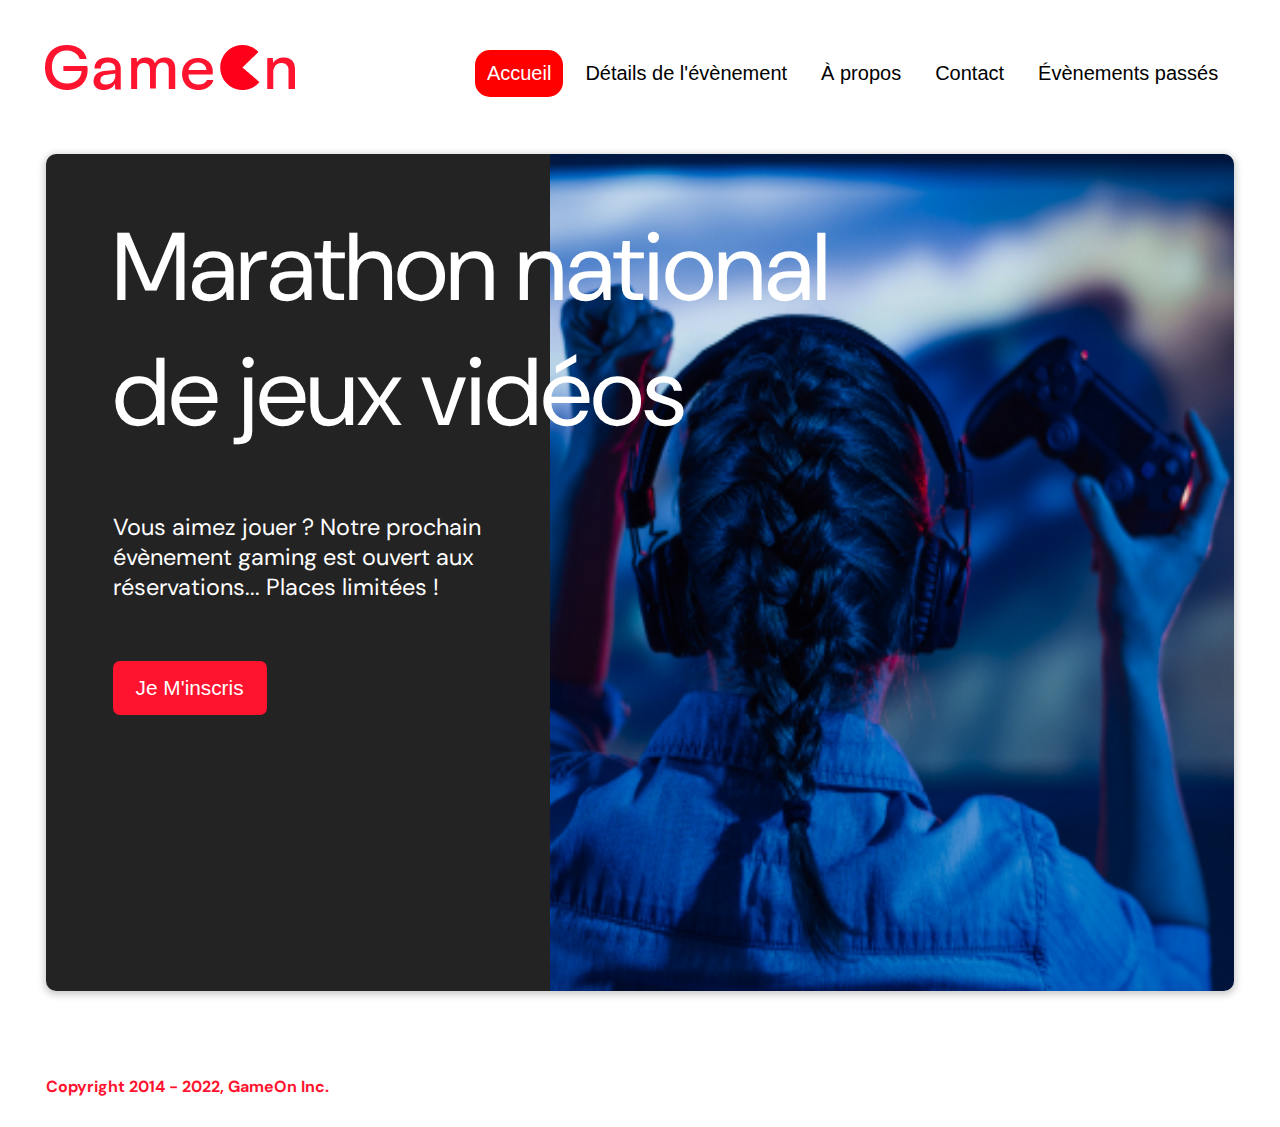
==== GameOn-website-FR-master/starterOnly/index.html @ da329131 "Add files via upload" ====
<!DOCTYPE html>
<html lang="en">
  <head>
    <meta charset="utf-8" />
    <title>Reservation</title>
    <meta name="viewport" content="width=device-width,initial-scale=1" />
    <link rel="stylesheet" href="modal.css" />
    <link rel="stylesheet" href="https://cdnjs.cloudflare.com/ajax/libs/font-awesome/4.7.0/css/font-awesome.min.css">
    <link
      href="https://fonts.googleapis.com/css?family=DM+Sans"
      rel="stylesheet"
    />
  </head>
  <body>
    <div class="topnav" id="myTopnav">
      <div class="header-logo">
      <img alt="logo" src="Logo.png" width="auto" height="auto" />
    </div>
    <div class="main-navbar">
      
      <a href="#" class="active"><span>Accueil</span></a>
      <a href="#"><span>Détails de l'évènement</span></a>
      <a href="#"><span>À propos</span></a>
      <a href="#"><span>Contact</span></a>
      <a href="#"><span>Évènements passés</span></a>
      <a href="javascript:void(0);" class="icon" onclick="editNav()">
        <i class="fa fa-bars"></i>
      </a>
    </div>
    </div>
  </div>
    <main>
      <div class="hero-section">
        <div class="hero-content">
          <h1 class="hero-headline">
            Marathon national<br>
            de jeux vidéos
          </h1>
          <p class="hero-text">
            Vous aimez jouer ? Notre prochain évènement gaming est ouvert
            aux réservations... Places limitées !
          </p>
          <button class="btn-signup modal-btn">
            je m'inscris
          </button>
        </div>
        <div class="hero-img">
          <img src="./bg_img.jpg" alt="img" />
        </div>
        <button class="btn-signup modal-btn">
          je m'inscris
        </button>
      </div>

      <div class="bground">
        <div class="content">
          <span class="close"></span>
          <div class="modal-body">
            <form
              name="reserve"
              action="index.html"
              method="get"              
              id="form">
              <div
                class="formData">
                <label>Prénom</label><br>
                <input
                  class="text-control"
                  type="text"
                  id="first"
                  name="first"                  
                /><br>
                <div class="msg_firstname"></div>
              </div>
              <div
                class="formData">
                <label>Nom</label><br>
                <input
                  class="text-control"
                  type="text"
                  id="last"
                  name="last"
                /><br>
              </div>
              <div
                class="formData">
                <label>E-mail</label><br>
                <input
                  class="text-control"
                  type="email"
                  id="email"
                  name="email"
                /><br>
              </div>
              <div
                class="formData">
                <label>Date de naissance</label><br>
                <input
                  class="text-control"
                  type="date"
                  id="birthdate"
                  name="birthdate"
                /><br>
              </div>
              <div
                class="formData">
                <label>À combien de tournois GameOn avez-vous déjà participé ?</label><br>
                <input type="number" class="text-control" id="quantity" name="quantity" min="0" max="99">
              </div>
              <p class="text-label">A quel tournoi souhaitez-vous participer cette année ?</p>
              <div
                class="formData">
                <input
                  class="checkbox-input"
                  type="radio"
                  id="location1"
                  name="location"
                  value="New York"
                />
                <label class="checkbox-label" for="location1">
                  <span class="checkbox-icon"></span>
                  New York</label
                >
                <input
                  class="checkbox-input"
                  type="radio"
                  id="location2"
                  name="location"
                  value="San Francisco"
                />
                <label class="checkbox-label" for="location2">
                  <span class="checkbox-icon"></span>
                  San Francisco</label
                >
                <input
                  class="checkbox-input"
                  type="radio"
                  id="location3"
                  name="location"
                  value="Seattle"
                />
                <label class="checkbox-label" for="location3">
                  <span class="checkbox-icon"></span>
                  Seattle</label
                >
                <input
                  class="checkbox-input"
                  type="radio"
                  id="location4"
                  name="location"
                  value="Chicago"
                />
                <label class="checkbox-label" for="location4">
                  <span class="checkbox-icon"></span>
                  Chicago</label
                >
                <input
                  class="checkbox-input"
                  type="radio"
                  id="location5"
                  name="location"
                  value="Boston"
                />
                <label class="checkbox-label" for="location5">
                  <span class="checkbox-icon"></span>
                  Boston</label
                >
                <input
                  class="checkbox-input"
                  type="radio"
                  id="location6"
                  name="location"
                  value="Portland"
                />
                <label class="checkbox-label" for="location6">
                  <span class="checkbox-icon"></span>
                  Portland</label
                >
              </div>

              <div
                class="formData">
                <input
                  class="checkbox-input"
                  type="checkbox"
                  id="checkbox1"
                  checked
                />
                <label class="checkbox2-label" for="checkbox1">
                  <span class="checkbox-icon"></span>
                  J'ai lu et accepté les conditions d'utilisation.
                </label>
                <br>
                <input class="checkbox-input" type="checkbox" id="checkbox2" />
                <label class="checkbox2-label" for="checkbox2">
                  <span class="checkbox-icon"></span>
                  Je Je souhaite être prévenu des prochains évènements.
                </label>
                <br>
              </div>
              <input
                class="btn-submit"
                type="submit"
                class="button"
                value="C'est parti"
              />
            </form>
          </div>
        </div>
      </div>
    </main>
    <footer>
      <p class="copyrights">
        Copyright 2014 - 2022, GameOn Inc.
      </p>
    </footer>
    <script src="modal.js"></script>
  </body>
</html>
---- GameOn-website-FR-master/starterOnly/modal.css ----
:root {
  --font-default: "DM Sans", Arial, Helvetica, sans-serif;
  --font-slab: var(--font-default);
  --modal-duration: 0.8s;
}
* {
  box-sizing: border-box;
  margin: 0;
  padding: 0;
}
/* Landing Page */

body {
  margin: 0;
  display: flex;
  flex-direction: column;
  background-image: url("background.png");
  font-family: var(--font-default);
  font-size: 18px;
  max-width: 1300px;
  margin: 0 auto;
}

p {
  margin-bottom: 0;
  padding: 0.5vw;
}

img {
  padding-right: 1rem;
}

.topnav {
  overflow: hidden;
  margin: 3.5%;
}
.header-logo {
    float: left;
}
.main-navbar {
    float: right;
}
.topnav a {
  float: left;
  display: block;
  color: #000000;
  text-align: center;
  padding: 12px 12px;
  margin: 5px;
  text-decoration: none;
  font-size: 20px;
  font-family: Roboto, sans-serif;
}

.topnav a:hover {
  background-color: #ff0000;
  color: #ffffff;
  border-radius: 15px;
}

.topnav a.active {
  background-color: #ff0000;
  color: #ffffff;
  border-radius: 15px;
}

.topnav .icon {
  display: none;
}

@media screen and (max-width: 768px) {
  .topnav a {display: none;}
  .topnav a.icon {
    float: right;
    display: block;
  }
}

@media screen and (max-width: 768px) {
  .topnav.responsive {position: relative;}
  .topnav.responsive .icon {
    position: absolute;
    right: 0;
    top: 0;
  }
  .topnav.responsive a {
    float: none;
    display: block;
    text-align: left;
  }
}



 @media screen and (max-width: 540px) {
  .topnav a {display: none;}
  .topnav a.icon {
    float: right;
    display: block;
    margin-top: -15px;
  }
} 

main {
  font-size: 130%;
  font-weight: bolder;
  color: black;
  padding-top: 0.5vw;
  padding-left: 2vw;
  padding-right: 2vw;
  margin: 1px 20px 15px;
  border-radius: 2rem;
  text-align: justify;


}

.modal-btn {
  font-size: 145%;
  background: #fe142f;
  display: flex;
  margin: auto;
  padding: 2em;
  color: #fff;
  padding: 0.75rem 2.5rem;
  border-radius: 1rem;
  cursor: pointer;
}

.modal-btn:hover {
  background: #3876ac;
}

.footer {
  margin: 20px;
  padding: 10px;
  font-family: var(--font-slab);
}

/* Modal form */

.button {
  background: #fe142f;
  margin-top: 0.5em;
  padding: 1em;
  color: #fff;
  border-radius: 15px;
  cursor: pointer;
  font-size: 16px;
}

.button:hover {
  background: #3876ac;
}

.smFont {
  font-size: 16px;
}

.bground {
  display: none;
  position: fixed;
  z-index: 1;
  left: 0;
  top: 0;
  height: 100%;
  width: 100%;
  overflow: auto;
  background-color: rgba(26, 39, 156, 0.4);
}

.content {
  margin: 5% auto;
  width: 100%;
  max-width: 500px;
  animation-name: modalopen;
  animation-duration: var(--modal-duration);
  background: #232323;
  border-radius: 10px;
  overflow: hidden;
  position: relative;
  color: #fff;
  padding-top: 10px;
}

.modal-body {
  padding: 15px 8%;
  margin: 15px auto;
}

label {
  font-family: var(--font-default);
  font-size: 17px;
  font-weight: normal;
  display: inline-block;
  margin-bottom: 11px;
}
input {
  padding: 8px;
  border: 0.8px solid #ccc;
  outline: none;
}
.text-control {
  margin: 0;
  padding: 8px;
  width: 100%;
  border-radius: 8px;
  font-size: 20px;
  height: 48px;
}
.formData[data-error]::after {
  content: attr(data-error);
  font-size: 0.4em;
  color: #e54858;
  display: block;
  margin-top: 7px;
  margin-bottom: 7px;
  text-align: right;
  line-height: 0.3;
  opacity: 0;
  transition: 0.3s;
}
.formData[data-error-visible="true"]::after {
  opacity: 1;
}
.formData[data-error-visible="true"] .text-control {
  border: 2px solid #e54858;
}
/* 
input[data-error]::after {
    content: attr(data-error);
    font-size: 0.4em;
    color: red;
} */
.checkbox-label,
.checkbox2-label {
  position: relative;
  margin-left: 36px;
  font-size: 12px;
  font-weight: normal;
}
.checkbox-label .checkbox-icon,
.checkbox2-label .checkbox-icon {
  display: block;
  width: 20px;
  height: 20px;
  border: 2px solid #279e7a;
  border-radius: 50%;
  text-indent: 29px;
  white-space: nowrap;
  position: absolute;
  left: -30px;
  top: -1px;
  transition: 0.3s;
}
.checkbox-label .checkbox-icon::after,
.checkbox2-label .checkbox-icon::after {
  content: "";
  width: 13px;
  height: 13px;
  background-color: #279e7a;
  border-radius: 50%;
  text-indent: 29px;
  white-space: nowrap;
  position: absolute;
  left: 50%;
  top: 50%;
  transform: translate(-50%, -50%);
  transition: 0.3s;
  opacity: 0;
}
.checkbox-input {
  display: none;
}
.checkbox-input:checked + .checkbox-label .checkbox-icon::after,
.checkbox-input:checked + .checkbox2-label .checkbox-icon::after {
  opacity: 1;
}
.checkbox-input:checked + .checkbox2-label .checkbox-icon {
  background: #279e7a;
}
.checkbox2-label .checkbox-icon {
  border-radius: 4px;
  border: 0;
  background: #c4c4c4;
}
.checkbox2-label .checkbox-icon::after {
  width: 7px;
  height: 4px;
  border-radius: 2px;
  background: transparent;
  border: 2px solid transparent;
  border-bottom-color: #fff;
  border-left-color: #fff;
  transform: rotate(-55deg);
  left: 21%;
  top: 19%;
}
.close {
  position: absolute;
  right: 15px;
  top: 15px;
  width: 32px;
  height: 32px;
  opacity: 1;
  cursor: pointer;
  transform: scale(0.7);
}
.close:before,
.close:after {
  position: absolute;
  left: 15px;
  content: " ";
  height: 33px;
  width: 3px;
  background-color: #fff;
}
.close:before {
  transform: rotate(45deg);
}
.close:after {
  transform: rotate(-45deg);
}
.btn-submit,
.btn-signup {
  background: #fe142f;
  display: block;
  margin: 0 auto;
  border-radius: 7px;
  font-size: 1rem;
  padding: 12px 82px;
  color: #fff;
  cursor: pointer;
  border: 0;
}
/* custom select styles */
.custom-select {
  position: relative;
  font-family: Arial;
  font-size: 1.1rem;
  font-weight: normal;
}

.custom-select select {
  display: none;
}
.select-selected {
  background-color: #fff;
}

/* Style the arrow inside the select element: */
.select-selected:after {
  position: absolute;
  content: "";
  top: 10px;
  right: 13px;
  width: 11px;
  height: 11px;
  border: 3px solid transparent;
  border-bottom-color: #f00;
  border-left-color: #f00;
  transform: rotate(-48deg);
  border-radius: 5px 0 5px 0;
}

/* Point the arrow upwards when the select box is open (active): */
.select-selected.select-arrow-active:after {
  transform: rotate(135deg);
  top: 13px;
}

.select-items div,
.select-selected {
  color: #000;
  padding: 11px 16px;
  border: 1px solid transparent;
  border-color: transparent transparent rgba(0, 0, 0, 0.1) transparent;
  cursor: pointer;
  border-radius: 8px;
  height: 48px;
}

/* Style items (options): */
.select-items {
  position: absolute;
  background-color: #fff;
  top: 89%;
  left: 0;
  right: 0;
  z-index: 99;
}

/* Hide the items when the select box is closed: */
.select-hide {
  display: none;
}

.select-items div:hover,
.same-as-selected {
  background-color: rgba(0, 0, 0, 0.1);
}
/* custom select end */
.text-label {
  font-weight: normal;
  font-size: 16px;
}
.hero-section {
  min-height: 93vh;
  border-radius: 10px;
  display: grid;
  grid-template-columns: repeat(12, 1fr);
  overflow: hidden;
  box-shadow: 0 2px 7px 2px rgba(0, 0, 0, 0.2);
  margin-bottom: 10px;
}
.hero-content {
  padding: 51px 67px;
  grid-column: span 4;
  background: #232323;
  color: #fff;
  position: relative;
  text-align: left;
  min-width: 424px;
}
.hero-content::after {
  content: "";
  width: 100%;
  height: 100%;
  background: #232323;
  position: absolute;
  right: -80px;
  top: 0;
}
.hero-content > * {
  position: relative;
  z-index: 1;
}
.hero-headline {
  font-size: 6rem;
  font-weight: normal;
  white-space: nowrap;
}
.hero-text {
  width: 146%;
  font-weight: normal;
  margin-top: 57px;
  padding: 0;
}
.btn-signup {
  outline: none;
  text-transform: capitalize;
  font-size: 1.3rem;
  padding: 15px 23px;
  margin: 0;
  margin-top: 59px;
}
.hero-img {
  grid-column: span 8;
}
.hero-img img {
  width: 100%;
  height: 100%;
  display: block;
  padding: 0;
}
.copyrights {
  color: #fe142f;
  padding: 0;
  font-size: 1rem;
  margin: 60px 0 30px;
  font-weight: bolder;
}
.hero-section > .btn-signup {
  display: none;
}
footer {
  padding-left: 2vw;
  padding-right: 2vw;
  margin: 0 20px;
}
@media screen and (max-width: 800px) {
  .hero-section {
    display: block;
    box-shadow: unset;
  }
  .hero-content {
    background: #fff;
    color: #000;
    padding: 20px;
  }
  .hero-content::after {
    content: unset;
  }
  .hero-content .btn-signup {
    display: none;
  }
  .hero-headline {
    font-size: 4.5rem;
    white-space: normal;
  }
  .hero-text {
    width: unset;
    font-size: 1.5rem;
  }
  .hero-img img {
    border-radius: 10px;
    margin-top: 40px;
  }
  .hero-section > .btn-signup {
    display: block;
    margin: 32px auto 10px;
    padding: 12px 35px;
  }
  .copyrights {
    margin-top: 50px;
    text-align: center;
  }
}

@keyframes modalopen {
  from {
    opacity: 0;
    transform: translateY(-150px);
  }
  to {
    opacity: 1;
  }
}
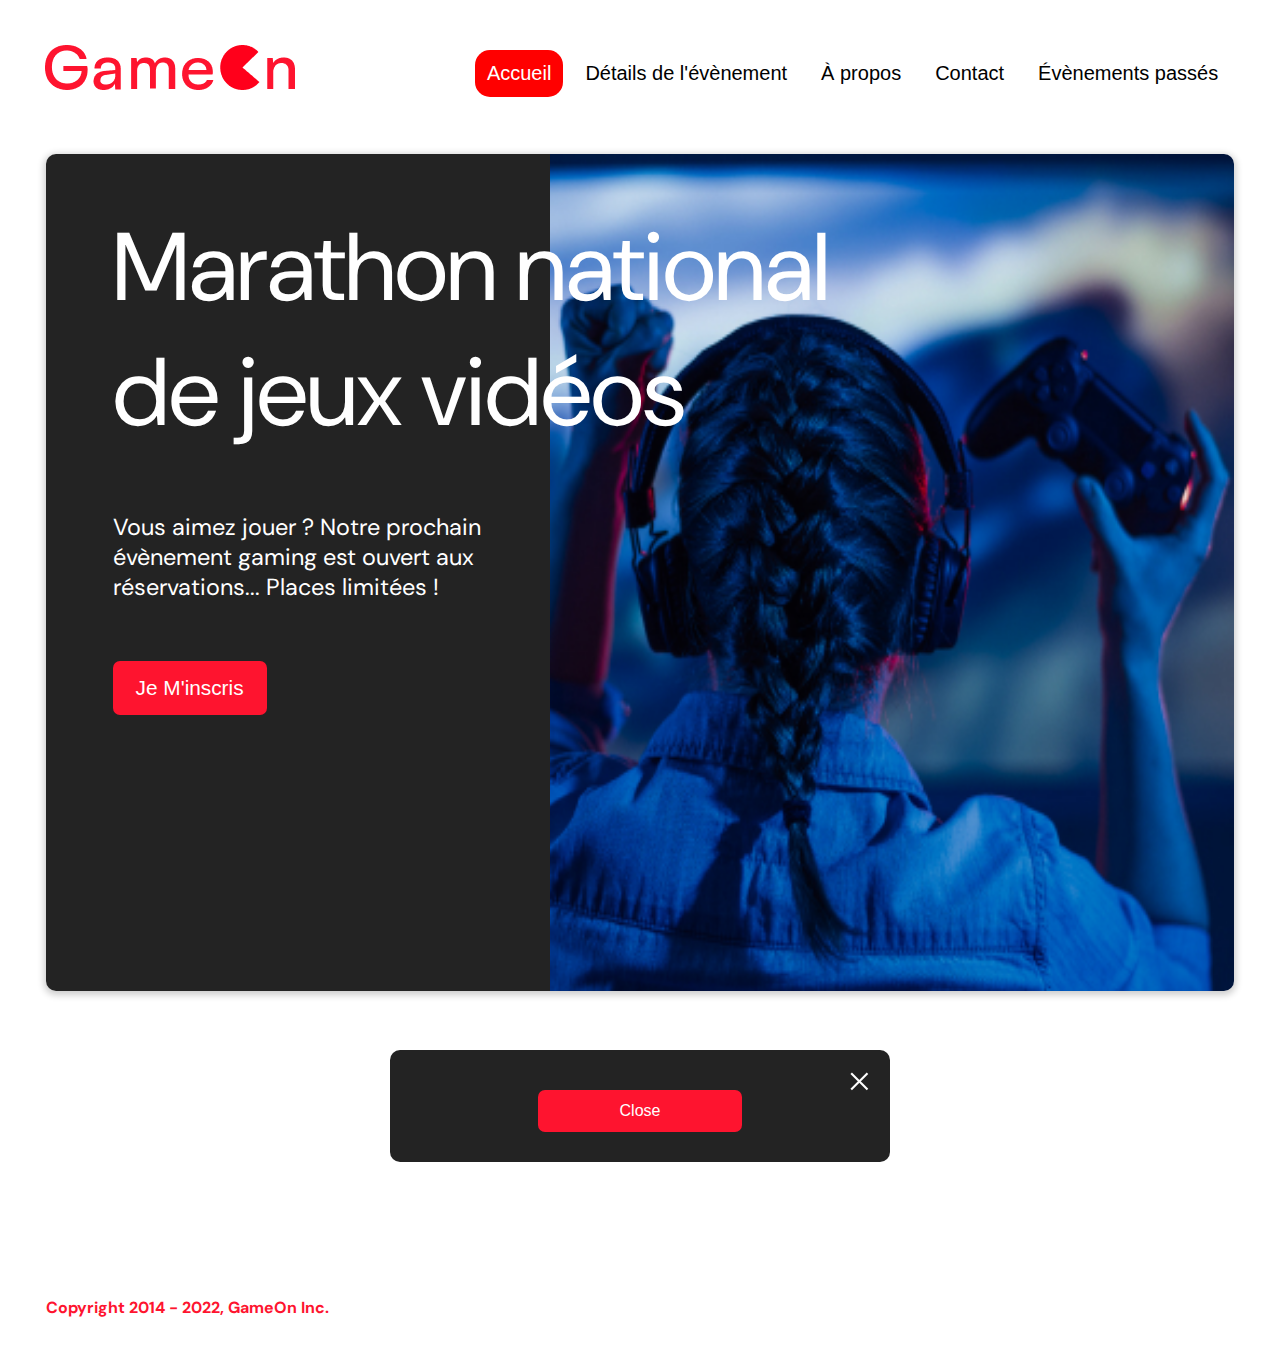
==== commit 49fd5ca8: "Update index.html" ====
--- a/GameOn-website-FR-master/starterOnly/index.html
+++ b/GameOn-website-FR-master/starterOnly/index.html
@@ -5,7 +5,10 @@
     <title>Reservation</title>
     <meta name="viewport" content="width=device-width,initial-scale=1" />
     <link rel="stylesheet" href="modal.css" />
-    <link rel="stylesheet" href="https://cdnjs.cloudflare.com/ajax/libs/font-awesome/4.7.0/css/font-awesome.min.css">
+    <link
+      rel="stylesheet"
+      href="https://cdnjs.cloudflare.com/ajax/libs/font-awesome/4.7.0/css/font-awesome.min.css"
+    />
     <link
       href="https://fonts.googleapis.com/css?family=DM+Sans"
       rel="stylesheet"
@@ -14,102 +17,103 @@
   <body>
     <div class="topnav" id="myTopnav">
       <div class="header-logo">
-      <img alt="logo" src="Logo.png" width="auto" height="auto" />
+        <img alt="logo" src="Logo.png" width="auto" height="auto" />
+      </div>
+      <div class="main-navbar">
+        <a href="#" class="active"><span>Accueil</span></a>
+        <a href="#"><span>Détails de l'évènement</span></a>
+        <a href="#"><span>À propos</span></a>
+        <a href="#"><span>Contact</span></a>
+        <a href="#"><span>Évènements passés</span></a>
+        <a href="javascript:void(0);" class="icon" onclick="editNav()">
+          <i class="fa fa-bars"></i>
+        </a>
+      </div>
     </div>
-    <div class="main-navbar">
-      
-      <a href="#" class="active"><span>Accueil</span></a>
-      <a href="#"><span>Détails de l'évènement</span></a>
-      <a href="#"><span>À propos</span></a>
-      <a href="#"><span>Contact</span></a>
-      <a href="#"><span>Évènements passés</span></a>
-      <a href="javascript:void(0);" class="icon" onclick="editNav()">
-        <i class="fa fa-bars"></i>
-      </a>
-    </div>
-    </div>
-  </div>
+
     <main>
       <div class="hero-section">
         <div class="hero-content">
           <h1 class="hero-headline">
-            Marathon national<br>
+            Marathon national<br />
             de jeux vidéos
           </h1>
           <p class="hero-text">
-            Vous aimez jouer ? Notre prochain évènement gaming est ouvert
-            aux réservations... Places limitées !
+            Vous aimez jouer ? Notre prochain évènement gaming est ouvert aux
+            réservations... Places limitées !
           </p>
-          <button class="btn-signup modal-btn">
-            je m'inscris
-          </button>
+          <button class="btn-signup modal-btn">je m'inscris</button>
         </div>
         <div class="hero-img">
           <img src="./bg_img.jpg" alt="img" />
         </div>
-        <button class="btn-signup modal-btn">
-          je m'inscris
-        </button>
+        <button class="btn-signup modal-btn">je m'inscris</button>
       </div>
 
       <div class="bground">
         <div class="content">
           <span class="close"></span>
           <div class="modal-body">
-            <form
-              name="reserve"
-              action="index.html"
-              method="get"              
-              id="form">
-              <div
-                class="formData">
-                <label>Prénom</label><br>
+            <form name="reserve" action="index.html" method="get" id="form">
+              <div class="formData">
+                <label>Prénom</label><br />
                 <input
                   class="text-control"
                   type="text"
                   id="first"
-                  name="first"                  
-                /><br>
+                  name="first"
+                /><br />
                 <div class="msg_firstname"></div>
               </div>
-              <div
-                class="formData">
-                <label>Nom</label><br>
+              <div class="formData">
+                <label>Nom</label><br />
                 <input
                   class="text-control"
                   type="text"
                   id="last"
                   name="last"
-                /><br>
-              </div>
-              <div
-                class="formData">
-                <label>E-mail</label><br>
+                /><br />
+                <div class="msg_lastname"></div>
+              </div>
+              <div class="formData">
+                <label>E-mail</label><br />
                 <input
                   class="text-control"
                   type="email"
                   id="email"
                   name="email"
-                /><br>
-              </div>
-              <div
-                class="formData">
-                <label>Date de naissance</label><br>
+                /><br />
+                <div class="msg_email"></div>
+              </div>
+              <div class="formData">
+                <label>Date de naissance</label><br />
                 <input
                   class="text-control"
                   type="date"
                   id="birthdate"
                   name="birthdate"
-                /><br>
-              </div>
-              <div
-                class="formData">
-                <label>À combien de tournois GameOn avez-vous déjà participé ?</label><br>
-                <input type="number" class="text-control" id="quantity" name="quantity" min="0" max="99">
-              </div>
-              <p class="text-label">A quel tournoi souhaitez-vous participer cette année ?</p>
-              <div
-                class="formData">
+                /><br />
+              </div>
+              <div class="msg_birthdate"></div>
+              <div class="formData">
+                <label
+                  >À combien de tournois GameOn avez-vous déjà participé
+                  ?</label
+                ><br />
+                <input
+                  type="number"
+                  class="text-control"
+                  id="quantity"
+                  name="quantity"
+                  min="0"
+                  max="99"
+                />
+              </div>
+              <div class="msg_quantityTournament"></div>
+              <p class="text-label">
+                A quel tournoi souhaitez-vous participer cette année ?
+              </p>
+              <div class="formData">
                 <input
                   class="checkbox-input"
                   type="radio"
@@ -177,9 +181,9 @@
                   Portland</label
                 >
               </div>
-
-              <div
-                class="formData">
+              <div class="msg_location"></div>
+
+              <div class="formData">
                 <input
                   class="checkbox-input"
                   type="checkbox"
@@ -190,14 +194,15 @@
                   <span class="checkbox-icon"></span>
                   J'ai lu et accepté les conditions d'utilisation.
                 </label>
-                <br>
+                <br />
                 <input class="checkbox-input" type="checkbox" id="checkbox2" />
                 <label class="checkbox2-label" for="checkbox2">
                   <span class="checkbox-icon"></span>
                   Je Je souhaite être prévenu des prochains évènements.
                 </label>
-                <br>
-              </div>
+                <br />
+              </div>
+              <div class="msg_checkbox1"></div>
               <input
                 class="btn-submit"
                 type="submit"
@@ -205,14 +210,31 @@
                 value="C'est parti"
               />
             </form>
+
+            
+          </div>
+        </div>
+      </div>
+      <div class="bg-confirm">
+        <div class="content">
+          <span class="close"></span>
+          <div class="modal-body">
+            <div class="msg_confirmation">
+              Merci ! Votre réservation à été reçue.
+            </div>
+            <input
+              id="modalConfirmBtnClose"
+              class="btn-submit"
+              type="button"
+              class="button"
+              value="Close"
+            />
           </div>
         </div>
       </div>
     </main>
     <footer>
-      <p class="copyrights">
-        Copyright 2014 - 2022, GameOn Inc.
-      </p>
+      <p class="copyrights">Copyright 2014 - 2022, GameOn Inc.</p>
     </footer>
     <script src="modal.js"></script>
   </body>
--- a/GameOn-website-FR-master/starterOnly/modal.css
+++ b/GameOn-website-FR-master/starterOnly/modal.css
@@ -14,7 +14,7 @@
   margin: 0;
   display: flex;
   flex-direction: column;
-  background-image: url("background.png");
+  /* background-image: url("bg_img.jpg"); */
   font-family: var(--font-default);
   font-size: 18px;
   max-width: 1300px;
@@ -403,7 +403,76 @@
 .text-label {
   font-weight: normal;
   font-size: 16px;
-}
+  
+}
+
+.msg_firstname
+{
+  display: flex;
+  justify-content: center;
+  color: white;
+  font-size: 15px;
+  background-color: #e54858;
+  border-radius: 5px;
+}
+
+.msg_lastname
+{
+  display: flex;
+  justify-content: center;
+  color: white;
+  font-size: 15px;
+  background-color: #e54858;
+  border-radius: 5px;
+}
+
+.msg_email
+{
+  display: flex;
+  justify-content: center;
+  color: white;
+  font-size: 15px;
+  background-color: #e54858;
+  border-radius: 5px;
+}
+
+.msg_birthdate
+{
+  display: flex;
+  justify-content: center;
+  color: white;
+  font-size: 15px;
+  background-color: #e54858;
+  border-radius: 5px;
+}
+
+.msg_location
+{
+  display: flex;
+  justify-content: center;
+  color: white;
+  font-size: 15px;
+  background-color: #e54858;
+  border-radius: 5px;  
+} 
+
+.msg_checkbox1
+{
+  display: flex;
+  justify-content: center;
+  color: white;
+  font-size: 15px;
+  background-color: #e54858;
+  border-radius: 5px;  
+}
+
+.msg_confirmation
+{
+  padding: 15px 8%;
+  margin: 15px auto;
+  display: none;  
+}
+
 .hero-section {
   min-height: 93vh;
   border-radius: 10px;
@@ -526,4 +595,3 @@
     opacity: 1;
   }
 }
-
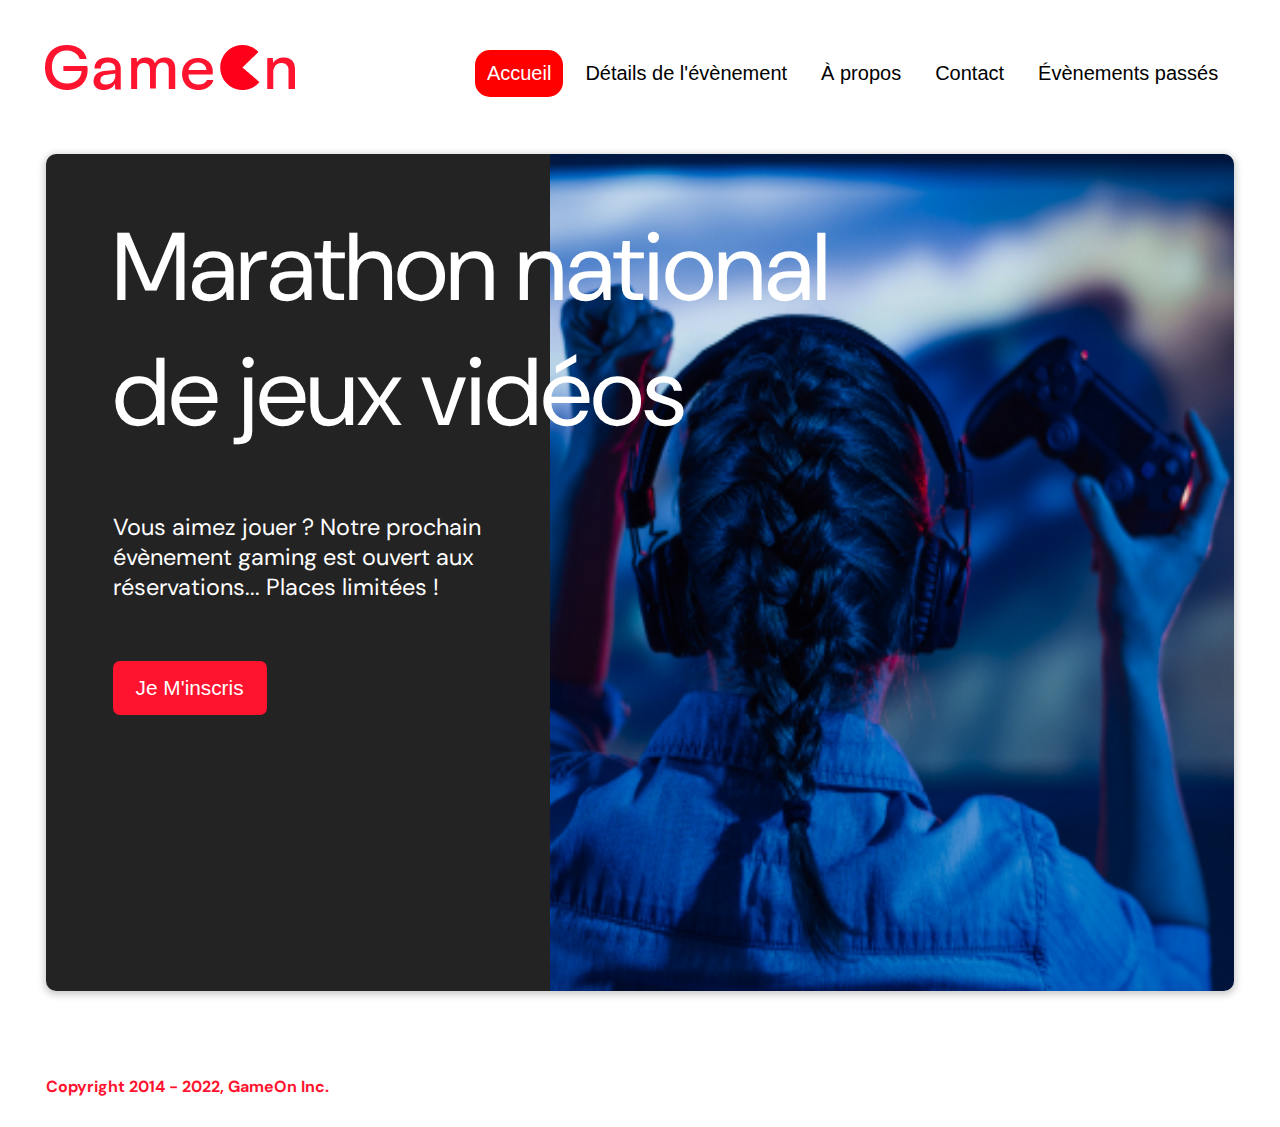
==== commit 42c40ff7: "Update index.html" ====
--- a/GameOn-website-FR-master/starterOnly/index.html
+++ b/GameOn-website-FR-master/starterOnly/index.html
@@ -5,10 +5,7 @@
     <title>Reservation</title>
     <meta name="viewport" content="width=device-width,initial-scale=1" />
     <link rel="stylesheet" href="modal.css" />
-    <link
-      rel="stylesheet"
-      href="https://cdnjs.cloudflare.com/ajax/libs/font-awesome/4.7.0/css/font-awesome.min.css"
-    />
+    <link rel="stylesheet" href="https://cdnjs.cloudflare.com/ajax/libs/font-awesome/4.7.0/css/font-awesome.min.css">
     <link
       href="https://fonts.googleapis.com/css?family=DM+Sans"
       rel="stylesheet"
@@ -17,103 +14,106 @@
   <body>
     <div class="topnav" id="myTopnav">
       <div class="header-logo">
-        <img alt="logo" src="Logo.png" width="auto" height="auto" />
-      </div>
-      <div class="main-navbar">
-        <a href="#" class="active"><span>Accueil</span></a>
-        <a href="#"><span>Détails de l'évènement</span></a>
-        <a href="#"><span>À propos</span></a>
-        <a href="#"><span>Contact</span></a>
-        <a href="#"><span>Évènements passés</span></a>
-        <a href="javascript:void(0);" class="icon" onclick="editNav()">
-          <i class="fa fa-bars"></i>
-        </a>
-      </div>
+      <img alt="logo" src="Logo.png" width="auto" height="auto" />
     </div>
-
+    <div class="main-navbar">
+      
+      <a href="#" class="active"><span>Accueil</span></a>
+      <a href="#"><span>Détails de l'évènement</span></a>
+      <a href="#"><span>À propos</span></a>
+      <a href="#"><span>Contact</span></a>
+      <a href="#"><span>Évènements passés</span></a>
+      <a href="javascript:void(0);" class="icon" onclick="editNav()">
+        <i class="fa fa-bars"></i>
+      </a>
+    </div>
+    </div>
+  </div>
     <main>
       <div class="hero-section">
         <div class="hero-content">
           <h1 class="hero-headline">
-            Marathon national<br />
+            Marathon national<br>
             de jeux vidéos
           </h1>
           <p class="hero-text">
-            Vous aimez jouer ? Notre prochain évènement gaming est ouvert aux
-            réservations... Places limitées !
+            Vous aimez jouer ? Notre prochain évènement gaming est ouvert
+            aux réservations... Places limitées !
           </p>
-          <button class="btn-signup modal-btn">je m'inscris</button>
+          <button class="btn-signup modal-btn">
+            je m'inscris
+          </button>
         </div>
         <div class="hero-img">
           <img src="./bg_img.jpg" alt="img" />
         </div>
-        <button class="btn-signup modal-btn">je m'inscris</button>
+        <button class="btn-signup modal-btn">
+          je m'inscris
+        </button>
       </div>
 
       <div class="bground">
         <div class="content">
           <span class="close"></span>
           <div class="modal-body">
-            <form name="reserve" action="index.html" method="get" id="form">
-              <div class="formData">
-                <label>Prénom</label><br />
+            <form
+              name="reserve"
+              action="index.html"
+              method="get"              
+              id="form">
+              <div
+                class="formData">
+                <label>Prénom</label><br>
                 <input
                   class="text-control"
                   type="text"
                   id="first"
-                  name="first"
-                /><br />
+                  name="first"                  
+                /><br>
                 <div class="msg_firstname"></div>
               </div>
-              <div class="formData">
-                <label>Nom</label><br />
+              <div
+                class="formData">
+                <label>Nom</label><br>
                 <input
                   class="text-control"
                   type="text"
                   id="last"
                   name="last"
-                /><br />
+                /><br>
                 <div class="msg_lastname"></div>
               </div>
-              <div class="formData">
-                <label>E-mail</label><br />
+              <div
+                class="formData">
+                <label>E-mail</label><br>
                 <input
                   class="text-control"
                   type="email"
                   id="email"
                   name="email"
-                /><br />
+                /><br>
                 <div class="msg_email"></div>
               </div>
-              <div class="formData">
-                <label>Date de naissance</label><br />
+              <div
+                class="formData">
+                <label>Date de naissance</label><br>
                 <input
                   class="text-control"
                   type="date"
                   id="birthdate"
                   name="birthdate"
-                /><br />
+                /><br>
               </div>
               <div class="msg_birthdate"></div>
-              <div class="formData">
-                <label
-                  >À combien de tournois GameOn avez-vous déjà participé
-                  ?</label
-                ><br />
-                <input
-                  type="number"
-                  class="text-control"
-                  id="quantity"
-                  name="quantity"
-                  min="0"
-                  max="99"
-                />
+              <div
+                class="formData">
+                <label>À combien de tournois GameOn avez-vous déjà participé ?</label><br>
+                <input type="number" class="text-control" id="quantity" name="quantity" min="0" max="99">
               </div>
               <div class="msg_quantityTournament"></div>
-              <p class="text-label">
-                A quel tournoi souhaitez-vous participer cette année ?
-              </p>
-              <div class="formData">
+              <p class="text-label">A quel tournoi souhaitez-vous participer cette année ?</p>
+              <div
+                class="formData">
                 <input
                   class="checkbox-input"
                   type="radio"
@@ -183,7 +183,8 @@
               </div>
               <div class="msg_location"></div>
 
-              <div class="formData">
+              <div
+                class="formData">
                 <input
                   class="checkbox-input"
                   type="checkbox"
@@ -194,13 +195,13 @@
                   <span class="checkbox-icon"></span>
                   J'ai lu et accepté les conditions d'utilisation.
                 </label>
-                <br />
+                <br>
                 <input class="checkbox-input" type="checkbox" id="checkbox2" />
                 <label class="checkbox2-label" for="checkbox2">
                   <span class="checkbox-icon"></span>
                   Je Je souhaite être prévenu des prochains évènements.
                 </label>
-                <br />
+                <br>
               </div>
               <div class="msg_checkbox1"></div>
               <input
@@ -210,31 +211,16 @@
                 value="C'est parti"
               />
             </form>
-
-            
-          </div>
-        </div>
-      </div>
-      <div class="bg-confirm">
-        <div class="content">
-          <span class="close"></span>
-          <div class="modal-body">
-            <div class="msg_confirmation">
-              Merci ! Votre réservation à été reçue.
-            </div>
-            <input
-              id="modalConfirmBtnClose"
-              class="btn-submit"
-              type="button"
-              class="button"
-              value="Close"
-            />
+            <div class="msg_confirmation">Merci ! Votre réservation à été reçue.</div>
+            <input id ="modalBtnClose" class="btn-submit" type="button" class="button" value="Close"/>
           </div>
         </div>
       </div>
     </main>
     <footer>
-      <p class="copyrights">Copyright 2014 - 2022, GameOn Inc.</p>
+      <p class="copyrights">
+        Copyright 2014 - 2022, GameOn Inc.
+      </p>
     </footer>
     <script src="modal.js"></script>
   </body>
--- a/GameOn-website-FR-master/starterOnly/modal.css
+++ b/GameOn-website-FR-master/starterOnly/modal.css
@@ -408,69 +408,50 @@
 
 .msg_firstname
 {
-  display: flex;
-  justify-content: center;
   color: white;
   font-size: 15px;
   background-color: #e54858;
-  border-radius: 5px;
+  border-radius: 10px;
 }
 
 .msg_lastname
 {
-  display: flex;
-  justify-content: center;
   color: white;
   font-size: 15px;
   background-color: #e54858;
-  border-radius: 5px;
 }
 
 .msg_email
 {
-  display: flex;
-  justify-content: center;
   color: white;
   font-size: 15px;
   background-color: #e54858;
-  border-radius: 5px;
 }
 
 .msg_birthdate
 {
-  display: flex;
-  justify-content: center;
   color: white;
   font-size: 15px;
   background-color: #e54858;
-  border-radius: 5px;
 }
 
 .msg_location
 {
-  display: flex;
-  justify-content: center;
   color: white;
   font-size: 15px;
-  background-color: #e54858;
-  border-radius: 5px;  
+  background-color: #e54858;  
 } 
 
 .msg_checkbox1
 {
-  display: flex;
-  justify-content: center;
   color: white;
   font-size: 15px;
-  background-color: #e54858;
-  border-radius: 5px;  
+  background-color: #e54858;  
 }
 
 .msg_confirmation
 {
-  padding: 15px 8%;
-  margin: 15px auto;
-  display: none;  
+  
 }
 
 .hero-section {
@@ -595,3 +576,4 @@
     opacity: 1;
   }
 }
+
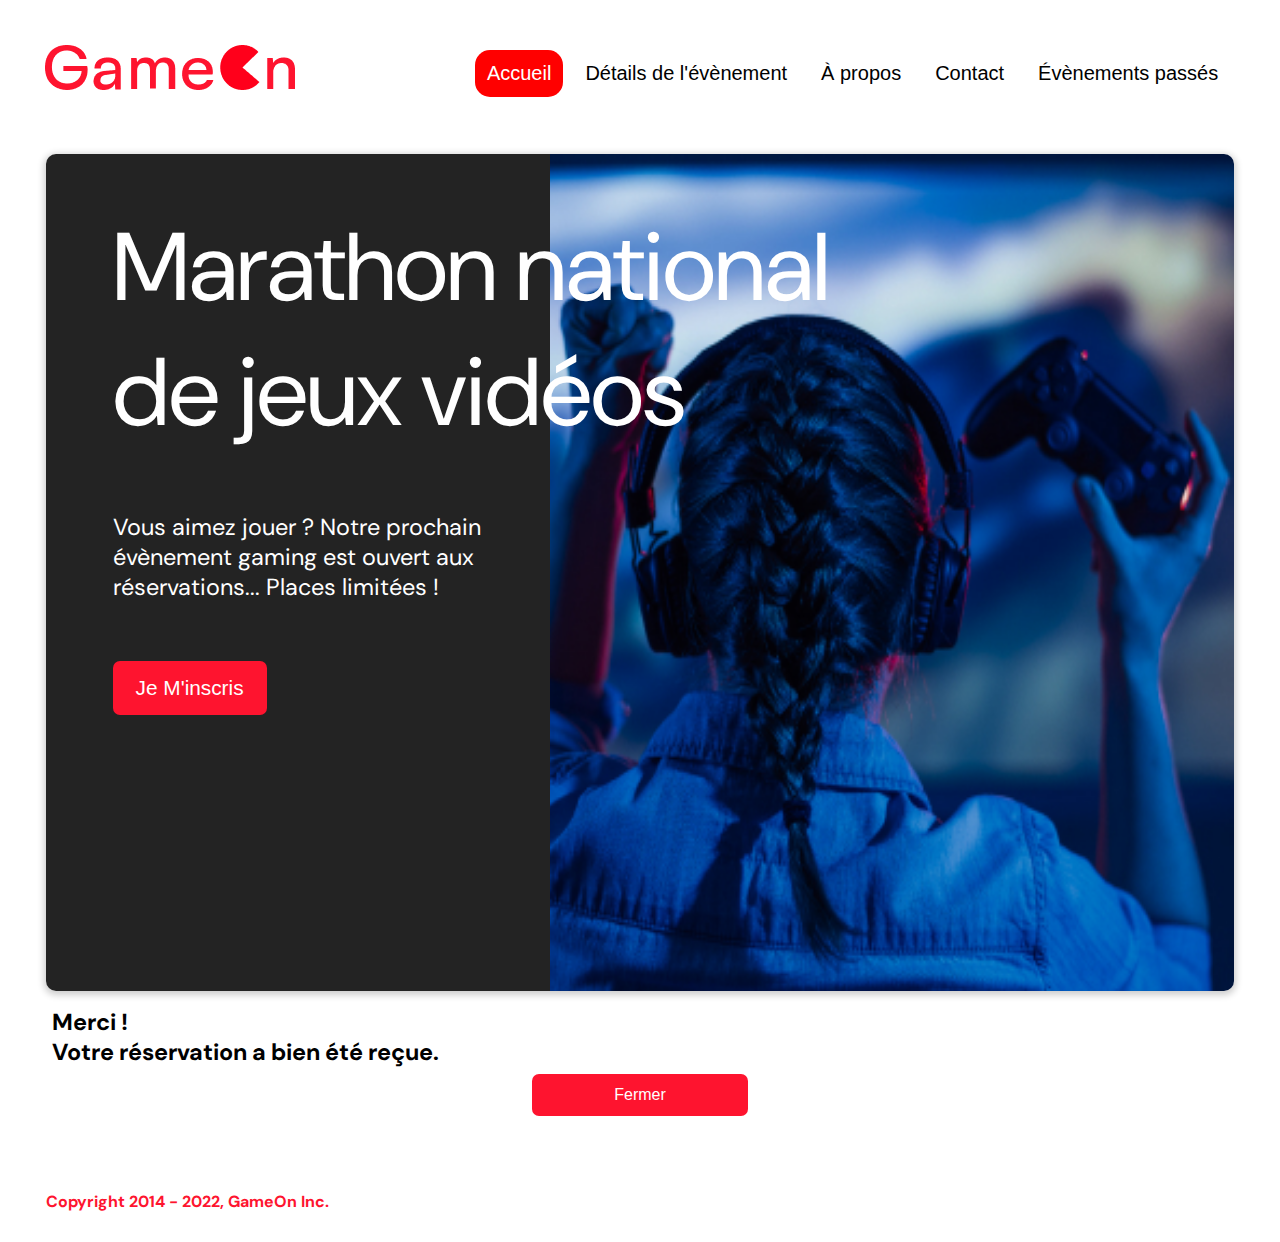
==== commit 2a494568: "Update index.html" ====
--- a/GameOn-website-FR-master/starterOnly/index.html
+++ b/GameOn-website-FR-master/starterOnly/index.html
@@ -5,7 +5,10 @@
     <title>Reservation</title>
     <meta name="viewport" content="width=device-width,initial-scale=1" />
     <link rel="stylesheet" href="modal.css" />
-    <link rel="stylesheet" href="https://cdnjs.cloudflare.com/ajax/libs/font-awesome/4.7.0/css/font-awesome.min.css">
+    <link
+      rel="stylesheet"
+      href="https://cdnjs.cloudflare.com/ajax/libs/font-awesome/4.7.0/css/font-awesome.min.css"
+    />
     <link
       href="https://fonts.googleapis.com/css?family=DM+Sans"
       rel="stylesheet"
@@ -14,106 +17,103 @@
   <body>
     <div class="topnav" id="myTopnav">
       <div class="header-logo">
-      <img alt="logo" src="Logo.png" width="auto" height="auto" />
+        <img alt="logo" src="Logo.png" width="auto" height="auto" />
+      </div>
+      <div class="main-navbar">
+        <a href="#" class="active"><span>Accueil</span></a>
+        <a href="#"><span>Détails de l'évènement</span></a>
+        <a href="#"><span>À propos</span></a>
+        <a href="#"><span>Contact</span></a>
+        <a href="#"><span>Évènements passés</span></a>
+        <a href="javascript:void(0);" class="icon" onclick="editNav()">
+          <i class="fa fa-bars"></i>
+        </a>
+      </div>
     </div>
-    <div class="main-navbar">
-      
-      <a href="#" class="active"><span>Accueil</span></a>
-      <a href="#"><span>Détails de l'évènement</span></a>
-      <a href="#"><span>À propos</span></a>
-      <a href="#"><span>Contact</span></a>
-      <a href="#"><span>Évènements passés</span></a>
-      <a href="javascript:void(0);" class="icon" onclick="editNav()">
-        <i class="fa fa-bars"></i>
-      </a>
-    </div>
-    </div>
-  </div>
+
     <main>
       <div class="hero-section">
         <div class="hero-content">
           <h1 class="hero-headline">
-            Marathon national<br>
+            Marathon national<br />
             de jeux vidéos
           </h1>
           <p class="hero-text">
-            Vous aimez jouer ? Notre prochain évènement gaming est ouvert
-            aux réservations... Places limitées !
+            Vous aimez jouer ? Notre prochain évènement gaming est ouvert aux
+            réservations... Places limitées !
           </p>
-          <button class="btn-signup modal-btn">
-            je m'inscris
-          </button>
+          <button class="btn-signup modal-btn">je m'inscris</button>
         </div>
         <div class="hero-img">
           <img src="./bg_img.jpg" alt="img" />
         </div>
-        <button class="btn-signup modal-btn">
-          je m'inscris
-        </button>
+        <button class="btn-signup modal-btn">je m'inscris</button>
       </div>
 
       <div class="bground">
         <div class="content">
           <span class="close"></span>
           <div class="modal-body">
-            <form
-              name="reserve"
-              action="index.html"
-              method="get"              
-              id="form">
-              <div
-                class="formData">
-                <label>Prénom</label><br>
+            <form name="reserve" action="index.html" method="get" id="form">
+              <div class="formData">
+                <label>Prénom</label><br />
                 <input
                   class="text-control"
                   type="text"
                   id="first"
-                  name="first"                  
-                /><br>
+                  name="first"
+                /><br />
                 <div class="msg_firstname"></div>
               </div>
-              <div
-                class="formData">
-                <label>Nom</label><br>
+              <div class="formData">
+                <label>Nom</label><br />
                 <input
                   class="text-control"
                   type="text"
                   id="last"
                   name="last"
-                /><br>
+                /><br />
                 <div class="msg_lastname"></div>
               </div>
-              <div
-                class="formData">
-                <label>E-mail</label><br>
+              <div class="formData">
+                <label>E-mail</label><br />
                 <input
                   class="text-control"
                   type="email"
                   id="email"
                   name="email"
-                /><br>
+                /><br />
                 <div class="msg_email"></div>
               </div>
-              <div
-                class="formData">
-                <label>Date de naissance</label><br>
+              <div class="formData">
+                <label>Date de naissance</label><br />
                 <input
                   class="text-control"
                   type="date"
                   id="birthdate"
                   name="birthdate"
-                /><br>
+                /><br />
               </div>
               <div class="msg_birthdate"></div>
-              <div
-                class="formData">
-                <label>À combien de tournois GameOn avez-vous déjà participé ?</label><br>
-                <input type="number" class="text-control" id="quantity" name="quantity" min="0" max="99">
+              <div class="formData">
+                <label
+                  >À combien de tournois GameOn avez-vous déjà participé
+                  ?</label
+                ><br />
+                <input
+                  type="number"
+                  class="text-control"
+                  id="quantity"
+                  name="quantity"
+                  min="0"
+                  max="99"
+                />
               </div>
               <div class="msg_quantityTournament"></div>
-              <p class="text-label">A quel tournoi souhaitez-vous participer cette année ?</p>
-              <div
-                class="formData">
+              <p class="text-label">
+                A quel tournoi souhaitez-vous participer cette année ?
+              </p>
+              <div class="formData">
                 <input
                   class="checkbox-input"
                   type="radio"
@@ -183,8 +183,7 @@
               </div>
               <div class="msg_location"></div>
 
-              <div
-                class="formData">
+              <div class="formData">
                 <input
                   class="checkbox-input"
                   type="checkbox"
@@ -195,13 +194,13 @@
                   <span class="checkbox-icon"></span>
                   J'ai lu et accepté les conditions d'utilisation.
                 </label>
-                <br>
+                <br />
                 <input class="checkbox-input" type="checkbox" id="checkbox2" />
                 <label class="checkbox2-label" for="checkbox2">
                   <span class="checkbox-icon"></span>
                   Je Je souhaite être prévenu des prochains évènements.
                 </label>
-                <br>
+                <br />
               </div>
               <div class="msg_checkbox1"></div>
               <input
@@ -211,16 +210,27 @@
                 value="C'est parti"
               />
             </form>
-            <div class="msg_confirmation">Merci ! Votre réservation à été reçue.</div>
-            <input id ="modalBtnClose" class="btn-submit" type="button" class="button" value="Close"/>
+
+            
           </div>
         </div>
       </div>
+
+
+       <div class="bground-thank">
+        <div class="content-thank">
+          <span class="close"></span>
+          <div class="thank-body">
+            <p class="text-thank">Merci !<br/> Votre réservation a bien été reçue.</p>
+          </div>
+          <input id="modalConfirmBtnClose" type="button" class="btn-submit" value="Fermer" />
+        </div>
+      </div>
+
+
     </main>
     <footer>
-      <p class="copyrights">
-        Copyright 2014 - 2022, GameOn Inc.
-      </p>
+      <p class="copyrights">Copyright 2014 - 2022, GameOn Inc.</p>
     </footer>
     <script src="modal.js"></script>
   </body>
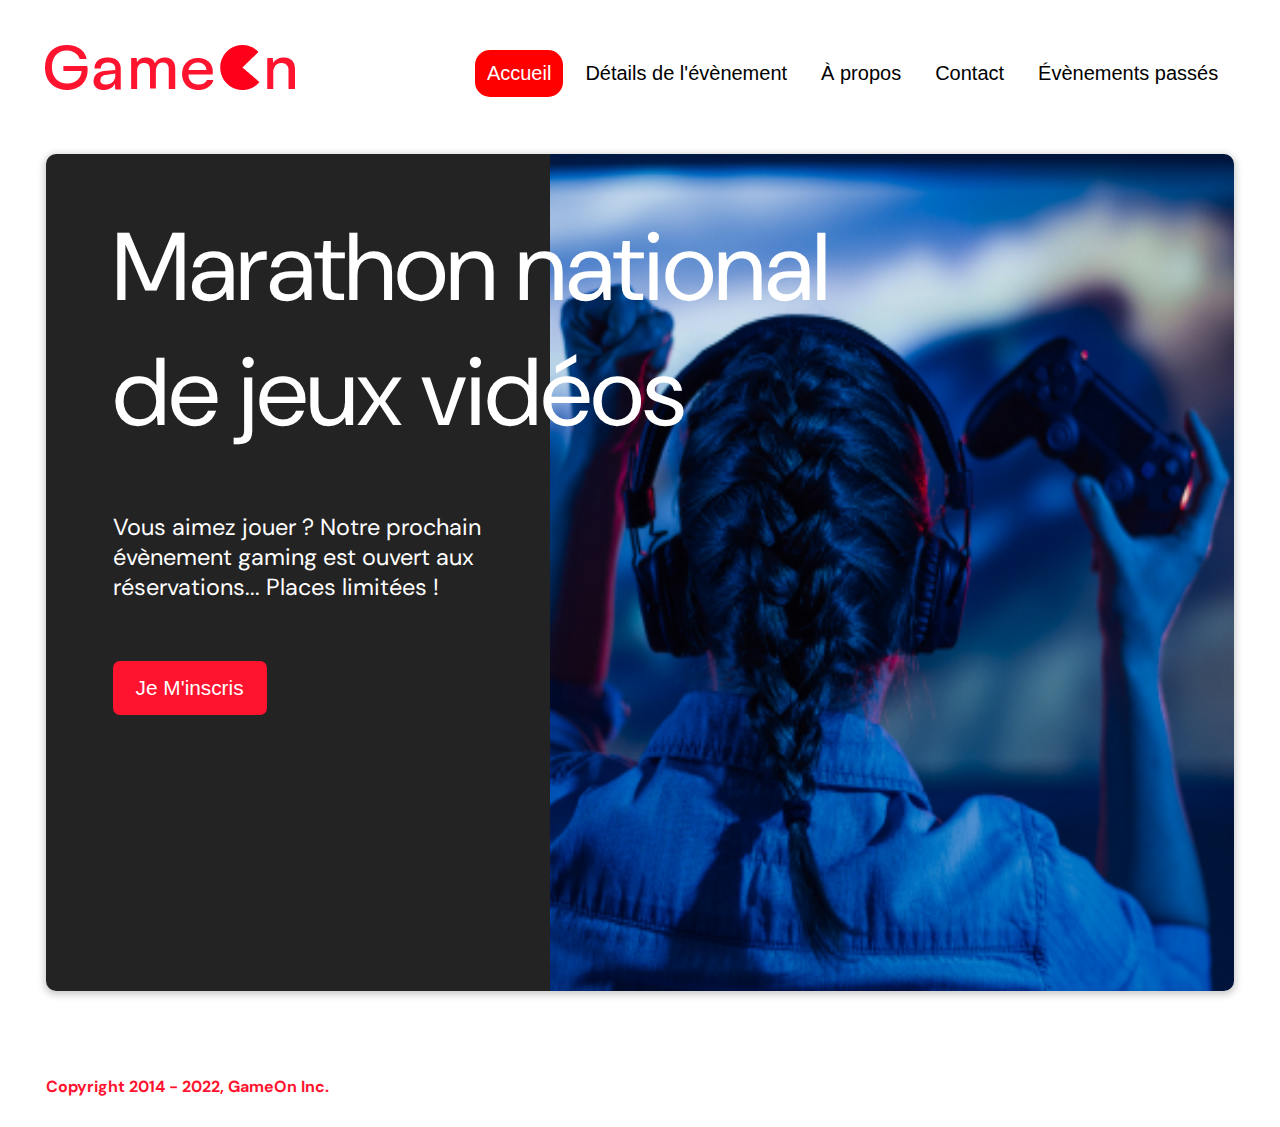
==== commit ada442de: "Update index.html" ====
--- a/GameOn-website-FR-master/starterOnly/index.html
+++ b/GameOn-website-FR-master/starterOnly/index.html
@@ -79,7 +79,7 @@
                 <label>E-mail</label><br />
                 <input
                   class="text-control"
-                  type="email"
+                  type="test"
                   id="email"
                   name="email"
                 /><br />
--- a/GameOn-website-FR-master/starterOnly/modal.css
+++ b/GameOn-website-FR-master/starterOnly/modal.css
@@ -333,6 +333,10 @@
   cursor: pointer;
   border: 0;
 }
+
+
+
+
 /* custom select styles */
 .custom-select {
   position: relative;
@@ -454,6 +458,43 @@
   
 }
 
+/* thank window */
+
+.bground-thank {
+  display: none;
+  position: fixed;
+  z-index: 1;
+  left: 0;
+  top: 0;
+  height: 100%;
+  width: 100%;
+  overflow: auto;
+}
+.content-thank {
+  margin: 5% auto;
+  width: 100%;
+  max-width: 500px;
+  height: 720px;
+  animation-name: thankopen;
+  animation-duration: var(--thank-duration);
+  background: #232323;
+  border-radius: 10px;
+  position: relative;
+  padding-top: 10px;
+}
+.thank-body {
+  height: 88%;
+  display: flex;
+  flex-direction: column;
+  align-items: center;
+  justify-content: space-around;
+  margin: auto 50px;
+}
+.text-thank {
+  color: #c4c4c4;
+  text-align: center;
+}
+
 .hero-section {
   min-height: 93vh;
   border-radius: 10px;
